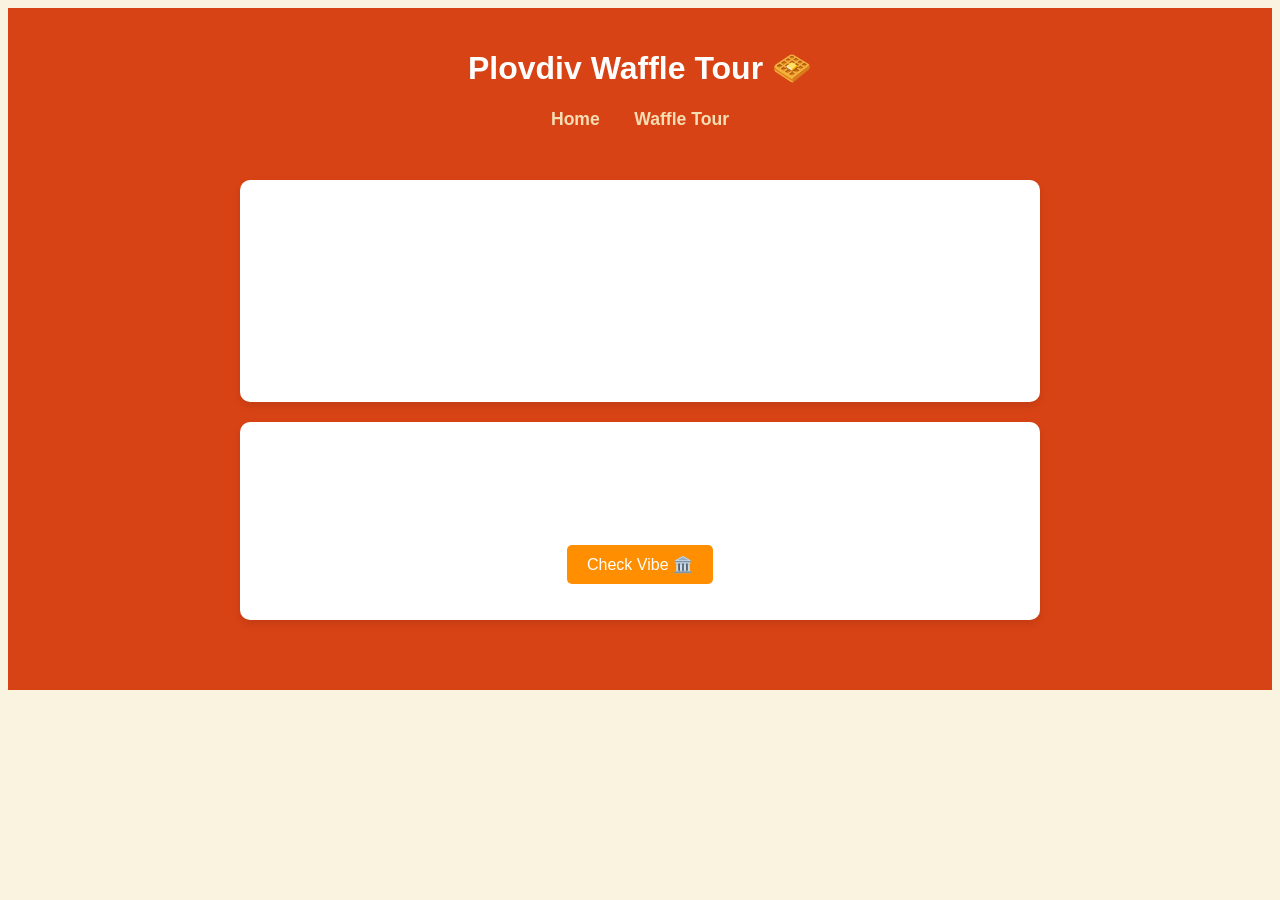
==== tour.html @ 1b027822 "Add Plovdiv Waffle Tour files" ====
<!DOCTYPE html>
<html lang="en">
<head>
    <meta charset="UTF-8">
    <meta name="viewport" content="width=device-width, initial-scale=1.0">
    <title>Plovdiv Waffle Tour - Hills</title>
    <link rel="stylesheet" href="style.css">
</head>
<body>

    <header>
        <h1>Plovdiv Waffle Tour 🧇</h1>
        <nav>
            <a href="index.html">Home</a>
            <a href="tour.html">Waffle Tour</a>
        </nav>
        <div class="container">
        <div class="card">
            <h2>The Seven Hills & Waffles</h2>
            <p>Plovdiv is famous for its ancient hills. But did you know each hill has a secret waffle power?</p>
            
            <ul style="text-align: left; display: inline-block; margin-top: 10px;">
                <li><strong>Sahat Tepe:</strong> The clock tower gives you extra time to eat sweets.</li>
                <li><strong>Bunardzhik:</strong> The giant Alyosha statue protects all chocolate wafers.</li>
                <li><strong>Youth Hill (Mladezhki halm):</strong> Gives you infinite energy for skating and snacking.</li>
            </ul>
        </div>

        <div class="card">
            <h3>Secret Plovdiv Vibe Check</h3>
            <p>Click the button below to see if the Maina spirit approves your snack!</p>
            <button id="vibeBtn">Check Vibe 🏛️</button>
            <p id="vibeResult" style="font-weight: bold; margin-top: 15px; color: #d84315;"></p>
        </div>
    </div>

    <!-- Link to the same JavaScript file -->
     <script src="script.js"></script>
</body>
</html>
---- style.css ----
body {
    font-family: 'Segoe UI', Tahoma, Geneva, Verdana, sans-serif;
    background-color: #faf3e0;
    color: #333";
    margin: 0;
    padding: 0;
    text-align: center;
    }

header {  
    background-color: #d84315;
    color: white;
    padding: 20px;
        }
nav a {
    color: wheat;
    text-decoration: none;
    margin: 0 15px;
    font-weight: bold;
    font-size: 1.1rem;
    }
    nav a:hover {
    text-decoration: underline;
}

.container {
    padding: 30px;
    max-width: 800px;
    margin: auto;
}

.card {
    background: white;
    padding: 20px;
    margin: 20px 0;
    border-radius: 10px;
    box-shadow: 0 4px 8px rgba(0,0,0,0.1);
}

button {
    background-color: #ff8f00;
    color: white;
    border: none;
    padding: 10px 20px;
    font-size: 1rem;
    border-radius: 5px;
    cursor: pointer;
    margin-top: 10px;
}

button:hover {
    background-color: #e65100;
}
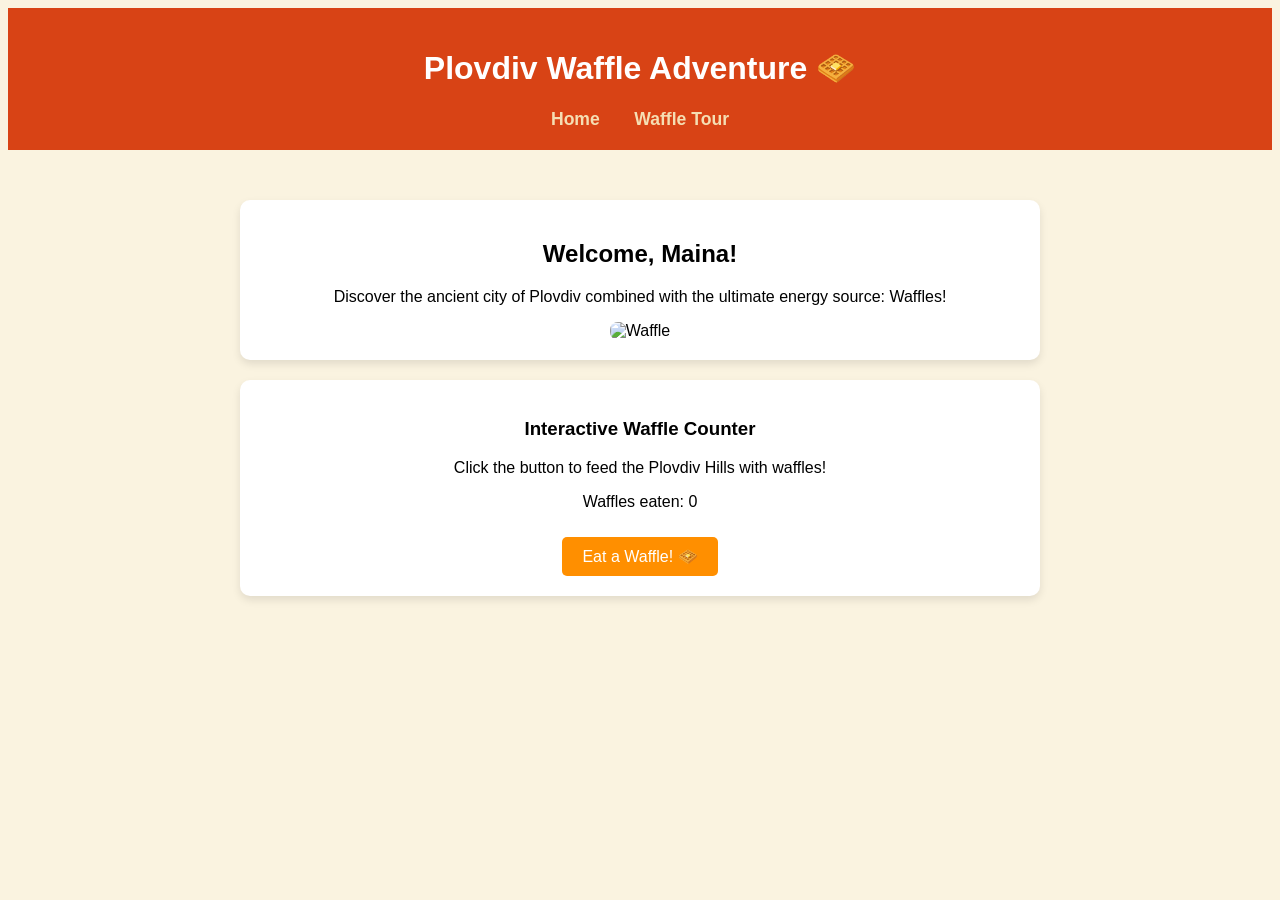
==== commit 5c2ea6e9: "Update tour.html" ====
--- a/tour.html
+++ b/tour.html
@@ -3,38 +3,34 @@
 <head>
     <meta charset="UTF-8">
     <meta name="viewport" content="width=device-width, initial-scale=1.0">
-    <title>Plovdiv Waffle Tour - Hills</title>
+    <title>Plovdiv Waffle Guide - Home</title>
     <link rel="stylesheet" href="style.css">
 </head>
 <body>
 
     <header>
-        <h1>Plovdiv Waffle Tour 🧇</h1>
+        <h1>Plovdiv Waffle Adventure 🧇</h1>
         <nav>
             <a href="index.html">Home</a>
             <a href="tour.html">Waffle Tour</a>
         </nav>
-        <div class="container">
+    </header>
+
+    <div class="container">
         <div class="card">
-            <h2>The Seven Hills & Waffles</h2>
-            <p>Plovdiv is famous for its ancient hills. But did you know each hill has a secret waffle power?</p>
-            
-            <ul style="text-align: left; display: inline-block; margin-top: 10px;">
-                <li><strong>Sahat Tepe:</strong> The clock tower gives you extra time to eat sweets.</li>
-                <li><strong>Bunardzhik:</strong> The giant Alyosha statue protects all chocolate wafers.</li>
-                <li><strong>Youth Hill (Mladezhki halm):</strong> Gives you infinite energy for skating and snacking.</li>
-            </ul>
+            <h2>Welcome, Maina!</h2>
+            <p>Discover the ancient city of Plovdiv combined with the ultimate energy source: Waffles!</p>
+            <img src="https://images.unsplash.com/photo-1562376552-0d160a2f238d?w=400" alt="Waffle" style="width:100%; max-width:300px; border-radius:8px;">
         </div>
 
         <div class="card">
-            <h3>Secret Plovdiv Vibe Check</h3>
-            <p>Click the button below to see if the Maina spirit approves your snack!</p>
-            <button id="vibeBtn">Check Vibe 🏛️</button>
-            <p id="vibeResult" style="font-weight: bold; margin-top: 15px; color: #d84315;"></p>
+            <h3>Interactive Waffle Counter</h3>
+            <p>Click the button to feed the Plovdiv Hills with waffles!</p>
+            <p id="counter">Waffles eaten: 0</p>
+            <button id="waffleBtn">Eat a Waffle! 🧇</button>
         </div>
     </div>
 
-    <!-- Link to the same JavaScript file -->
-     <script src="script.js"></script>
+    <script src="script.js"></script>
 </body>
-</html>+</html>
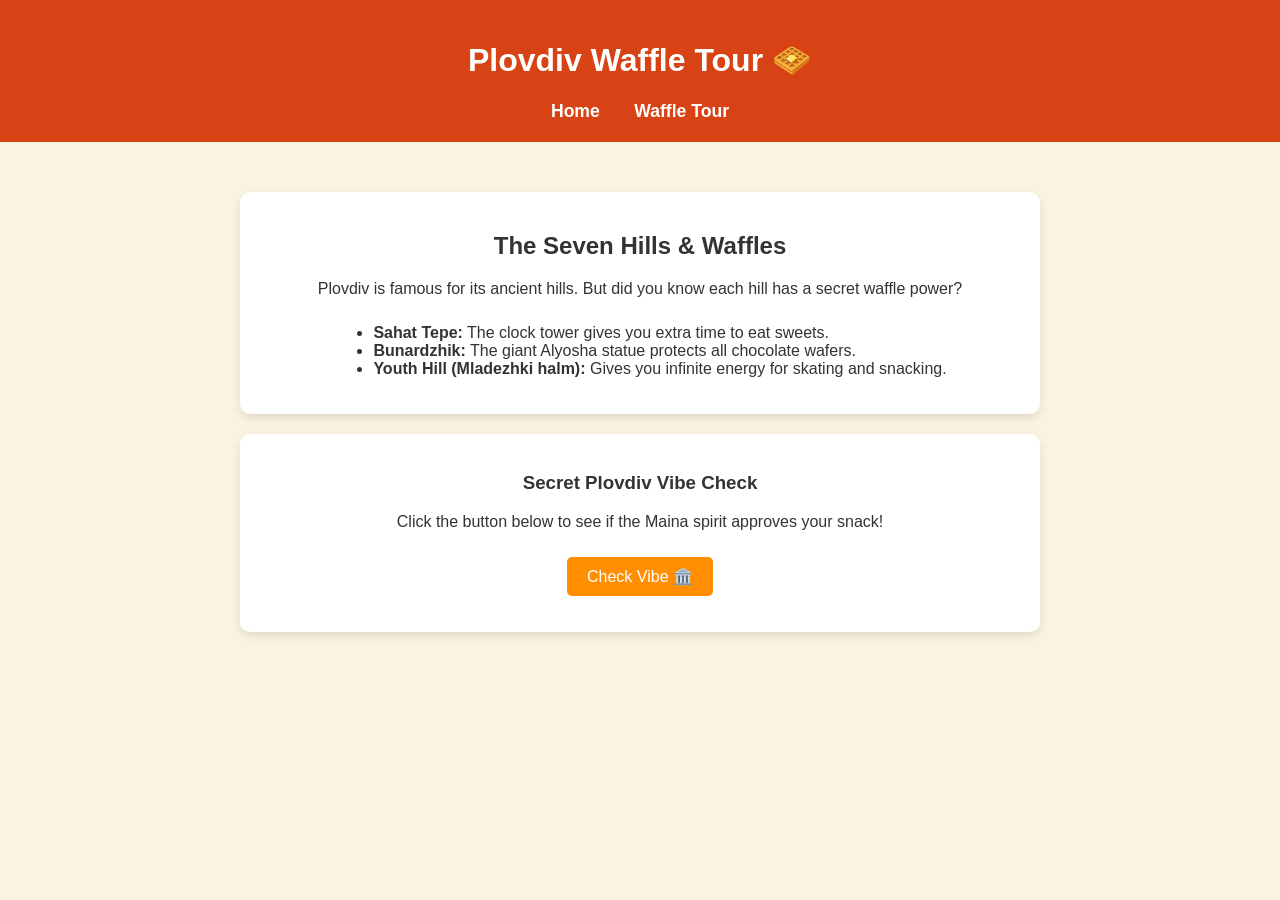
==== commit b0f1798d: "Update tour.html" ====
--- a/tour.html
+++ b/tour.html
@@ -3,13 +3,13 @@
 <head>
     <meta charset="UTF-8">
     <meta name="viewport" content="width=device-width, initial-scale=1.0">
-    <title>Plovdiv Waffle Guide - Home</title>
+    <title>Plovdiv Waffle Tour - Hills</title>
     <link rel="stylesheet" href="style.css">
 </head>
 <body>
 
     <header>
-        <h1>Plovdiv Waffle Adventure 🧇</h1>
+        <h1>Plovdiv Waffle Tour 🧇</h1>
         <nav>
             <a href="index.html">Home</a>
             <a href="tour.html">Waffle Tour</a>
@@ -18,16 +18,21 @@
 
     <div class="container">
         <div class="card">
-            <h2>Welcome, Maina!</h2>
-            <p>Discover the ancient city of Plovdiv combined with the ultimate energy source: Waffles!</p>
-            <img src="https://images.unsplash.com/photo-1562376552-0d160a2f238d?w=400" alt="Waffle" style="width:100%; max-width:300px; border-radius:8px;">
+            <h2>The Seven Hills & Waffles</h2>
+            <p>Plovdiv is famous for its ancient hills. But did you know each hill has a secret waffle power?</p>
+            
+            <ul style="text-align: left; display: inline-block; margin-top: 10px;">
+                <li><strong>Sahat Tepe:</strong> The clock tower gives you extra time to eat sweets.</li>
+                <li><strong>Bunardzhik:</strong> The giant Alyosha statue protects all chocolate wafers.</li>
+                <li><strong>Youth Hill (Mladezhki halm):</strong> Gives you infinite energy for skating and snacking.</li>
+            </ul>
         </div>
 
         <div class="card">
-            <h3>Interactive Waffle Counter</h3>
-            <p>Click the button to feed the Plovdiv Hills with waffles!</p>
-            <p id="counter">Waffles eaten: 0</p>
-            <button id="waffleBtn">Eat a Waffle! 🧇</button>
+            <h3>Secret Plovdiv Vibe Check</h3>
+            <p>Click the button below to see if the Maina spirit approves your snack!</p>
+            <button id="vibeBtn">Check Vibe 🏛️</button>
+            <p id="vibeResult" style="font-weight: bold; margin-top: 15px; color: #d84315;"></p>
         </div>
     </div>
 
--- a/style.css
+++ b/style.css
@@ -1,25 +1,27 @@
 body {
     font-family: 'Segoe UI', Tahoma, Geneva, Verdana, sans-serif;
     background-color: #faf3e0;
-    color: #333";
+    color: #333;
     margin: 0;
     padding: 0;
     text-align: center;
-    }
+}
 
-header {  
+header {
     background-color: #d84315;
     color: white;
     padding: 20px;
-        }
+}
+
 nav a {
-    color: wheat;
+    color: white;
     text-decoration: none;
     margin: 0 15px;
     font-weight: bold;
     font-size: 1.1rem;
-    }
-    nav a:hover {
+}
+
+nav a:hover {
     text-decoration: underline;
 }
 
@@ -50,4 +52,4 @@
 
 button:hover {
     background-color: #e65100;
-}+}
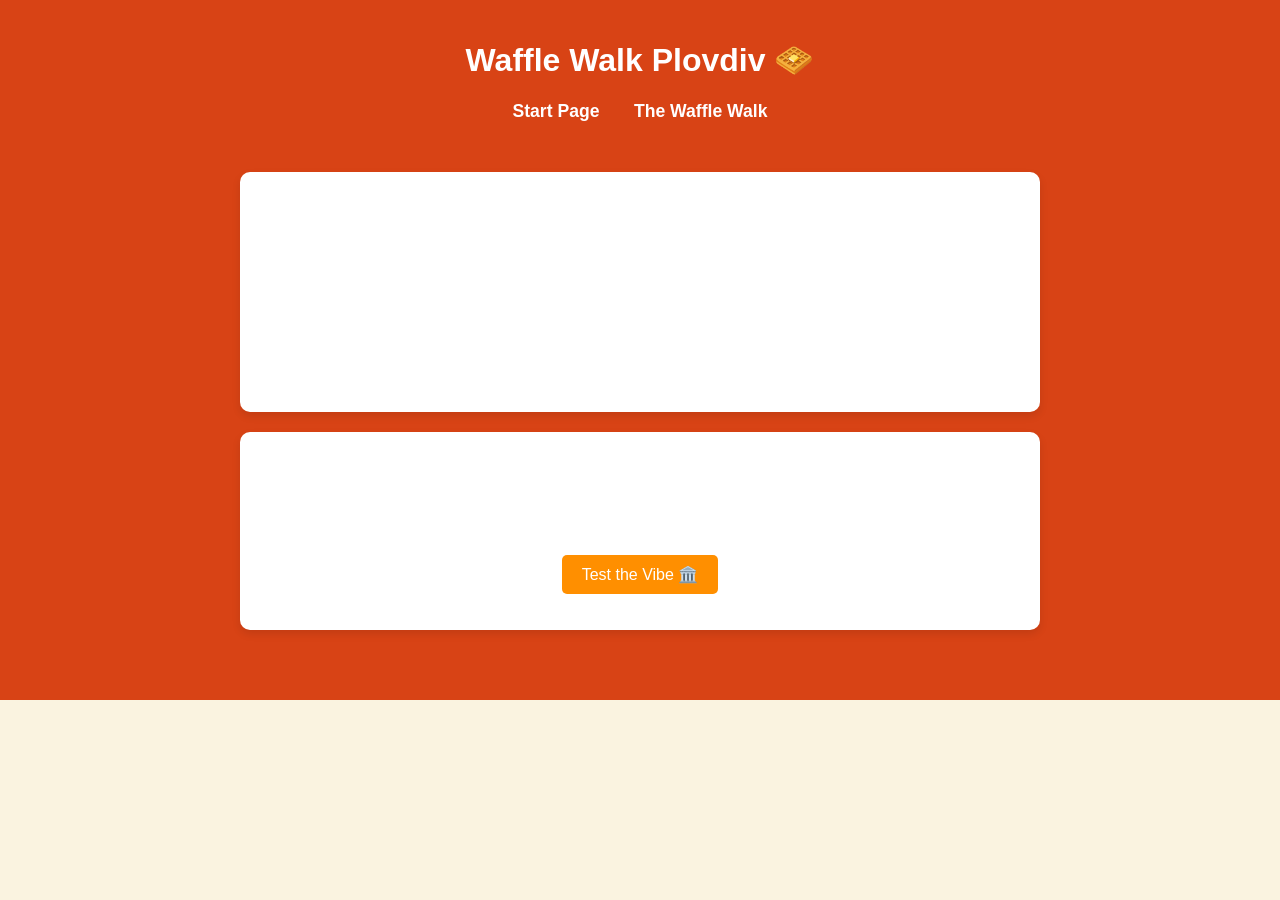
==== commit e3a0047d: "Update Plovdiv Waffle Tour Co-authored-by: Copilot <223556219+Copilot@users.noreply.github.com>" ====
--- a/tour.html
+++ b/tour.html
@@ -3,39 +3,38 @@
 <head>
     <meta charset="UTF-8">
     <meta name="viewport" content="width=device-width, initial-scale=1.0">
-    <title>Plovdiv Waffle Tour - Hills</title>
+    <title>Waffle Walk Plovdiv - The Hills</title>
     <link rel="stylesheet" href="style.css">
 </head>
 <body>
 
     <header>
-        <h1>Plovdiv Waffle Tour 🧇</h1>
+        <h1>Waffle Walk Plovdiv 🧇</h1>
         <nav>
-            <a href="index.html">Home</a>
-            <a href="tour.html">Waffle Tour</a>
+            <a href="index.html">Start Page</a>
+            <a href="tour.html">The Waffle Walk</a>
         </nav>
-    </header>
-
-    <div class="container">
+        <div class="container">
         <div class="card">
-            <h2>The Seven Hills & Waffles</h2>
-            <p>Plovdiv is famous for its ancient hills. But did you know each hill has a secret waffle power?</p>
+            <h2>Waffles Atop the Seven Hills</h2>
+            <p>Everyone knows Plovdiv for its age-old hills. But were you aware that every hill hides its own waffle superpower?</p>
             
             <ul style="text-align: left; display: inline-block; margin-top: 10px;">
-                <li><strong>Sahat Tepe:</strong> The clock tower gives you extra time to eat sweets.</li>
-                <li><strong>Bunardzhik:</strong> The giant Alyosha statue protects all chocolate wafers.</li>
-                <li><strong>Youth Hill (Mladezhki halm):</strong> Gives you infinite energy for skating and snacking.</li>
+                <li><strong>Sahat Tepe:</strong> Thanks to the clock tower, you get bonus minutes for dessert.</li>
+                <li><strong>Bunardzhik:</strong> Towering Alyosha stands guard over every chocolate wafer.</li>
+                <li><strong>Youth Hill (Mladezhki halm):</strong> Endless fuel for rolling around and munching.</li>
             </ul>
         </div>
 
         <div class="card">
-            <h3>Secret Plovdiv Vibe Check</h3>
-            <p>Click the button below to see if the Maina spirit approves your snack!</p>
-            <button id="vibeBtn">Check Vibe 🏛️</button>
+            <h3>Hidden Plovdiv Vibe Test</h3>
+            <p>Press the button underneath to find out whether the Maina spirit blesses your treat!</p>
+            <button id="vibeBtn">Test the Vibe 🏛️</button>
             <p id="vibeResult" style="font-weight: bold; margin-top: 15px; color: #d84315;"></p>
         </div>
     </div>
 
-    <script src="script.js"></script>
+    <!-- Reuse the shared JavaScript file -->
+     <script src="script.js"></script>
 </body>
 </html>
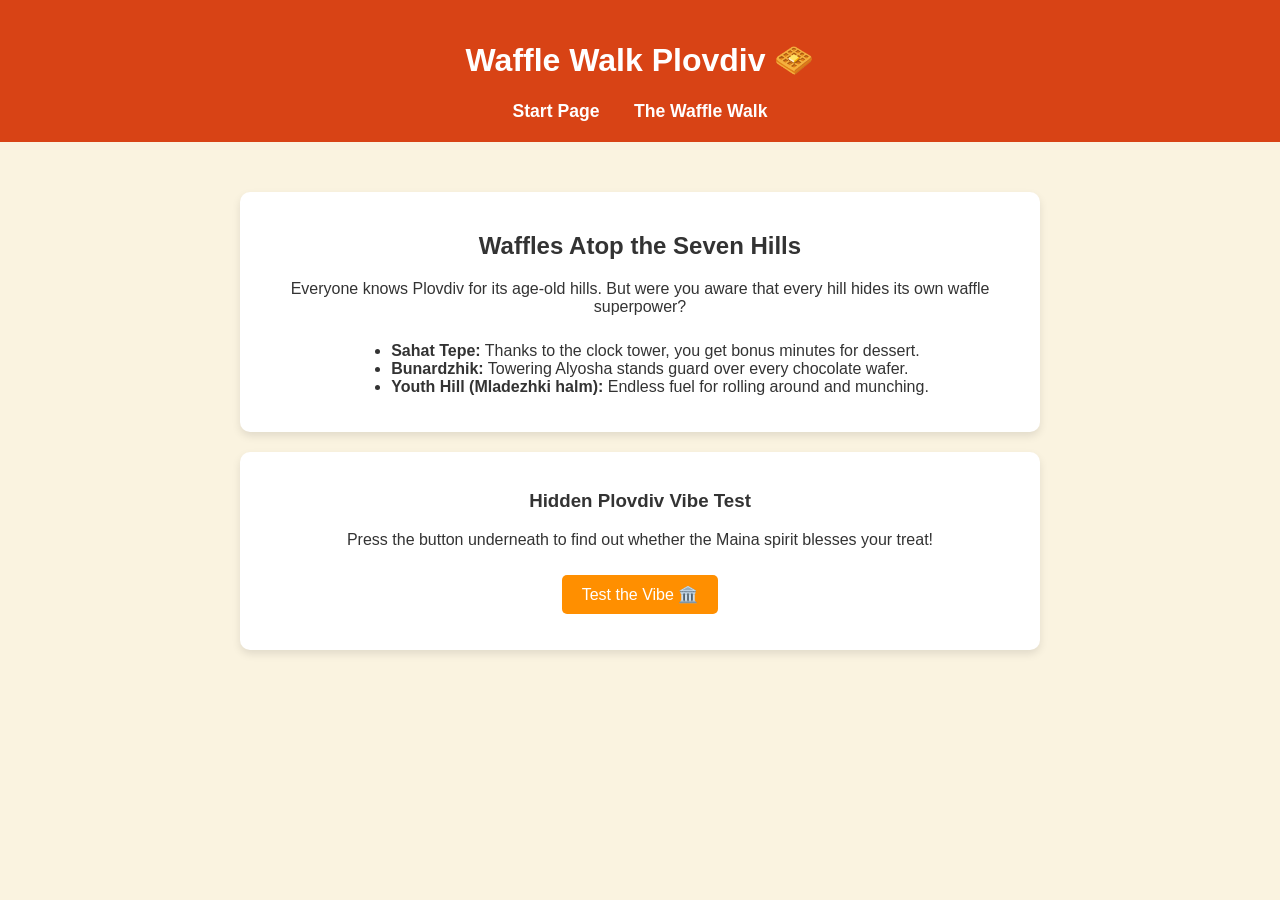
==== commit cd41055e: "fix conflicts and merge" ====
--- a/tour.html
+++ b/tour.html
@@ -14,7 +14,9 @@
             <a href="index.html">Start Page</a>
             <a href="tour.html">The Waffle Walk</a>
         </nav>
-        <div class="container">
+    </header>
+
+    <div class="container">
         <div class="card">
             <h2>Waffles Atop the Seven Hills</h2>
             <p>Everyone knows Plovdiv for its age-old hills. But were you aware that every hill hides its own waffle superpower?</p>
@@ -36,5 +38,6 @@
 
     <!-- Reuse the shared JavaScript file -->
      <script src="script.js"></script>
+    <script src="script.js"></script>
 </body>
 </html>
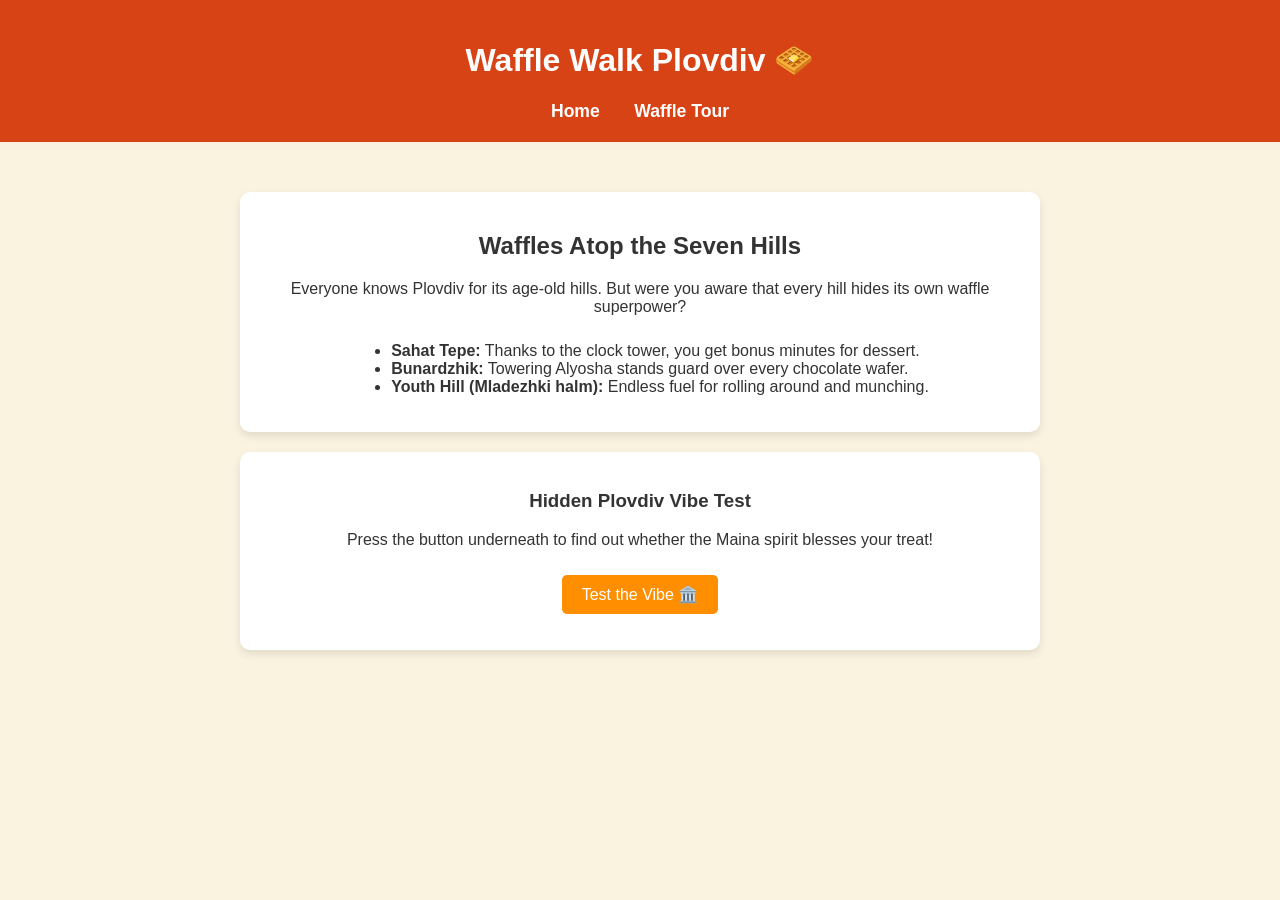
==== commit 8af721be: "fix" ====
--- a/tour.html
+++ b/tour.html
@@ -11,8 +11,8 @@
     <header>
         <h1>Waffle Walk Plovdiv 🧇</h1>
         <nav>
-            <a href="index.html">Start Page</a>
-            <a href="tour.html">The Waffle Walk</a>
+            <a href="index.html">Home</a>
+            <a href="tour.html">Waffle Tour</a>
         </nav>
     </header>
 
@@ -36,8 +36,6 @@
         </div>
     </div>
 
-    <!-- Reuse the shared JavaScript file -->
-     <script src="script.js"></script>
     <script src="script.js"></script>
 </body>
 </html>
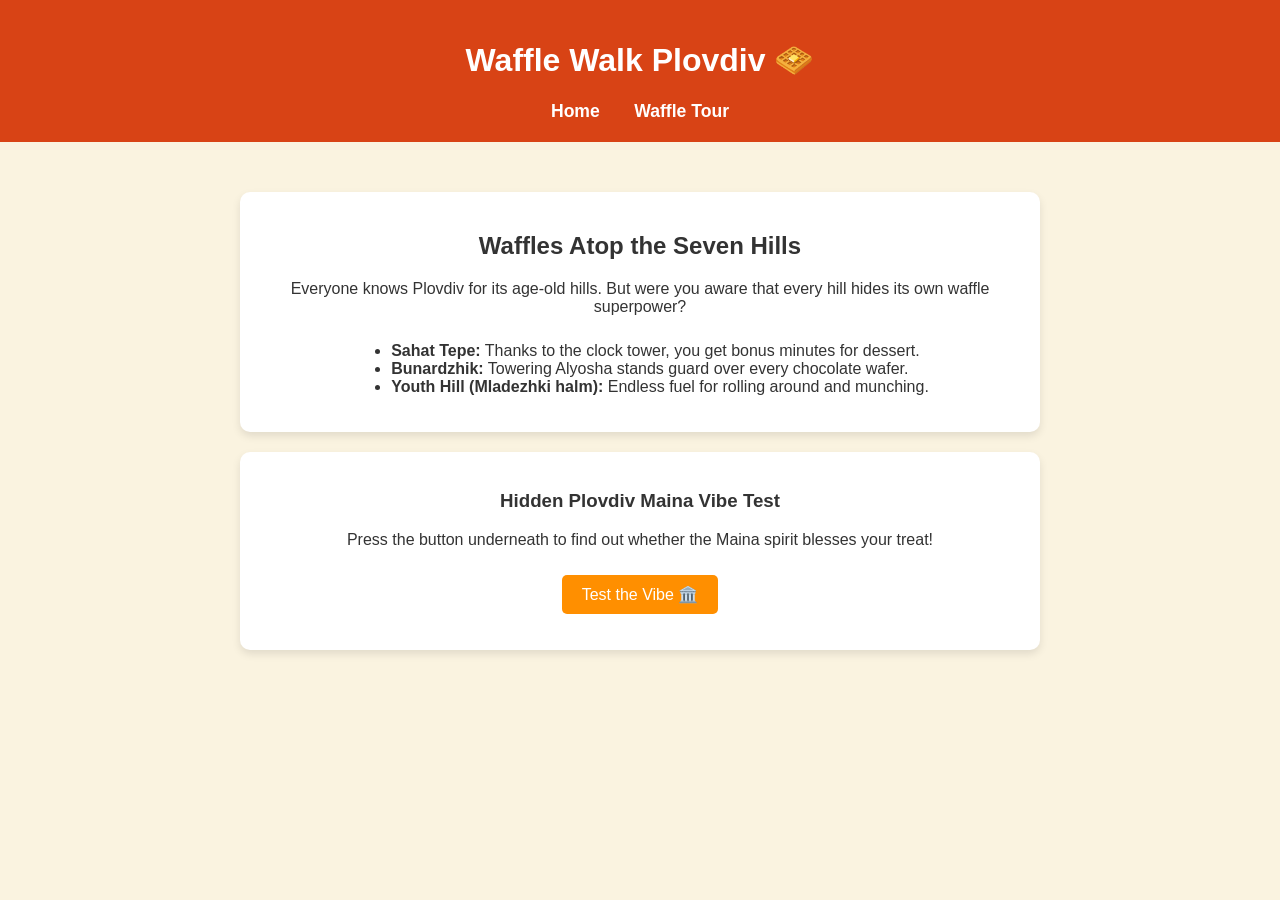
==== commit 44cd7c3c: "fix" ====
--- a/tour.html
+++ b/tour.html
@@ -29,7 +29,7 @@
         </div>
 
         <div class="card">
-            <h3>Hidden Plovdiv Vibe Test</h3>
+            <h3>Hidden Plovdiv Maina Vibe Test</h3>
             <p>Press the button underneath to find out whether the Maina spirit blesses your treat!</p>
             <button id="vibeBtn">Test the Vibe 🏛️</button>
             <p id="vibeResult" style="font-weight: bold; margin-top: 15px; color: #d84315;"></p>
